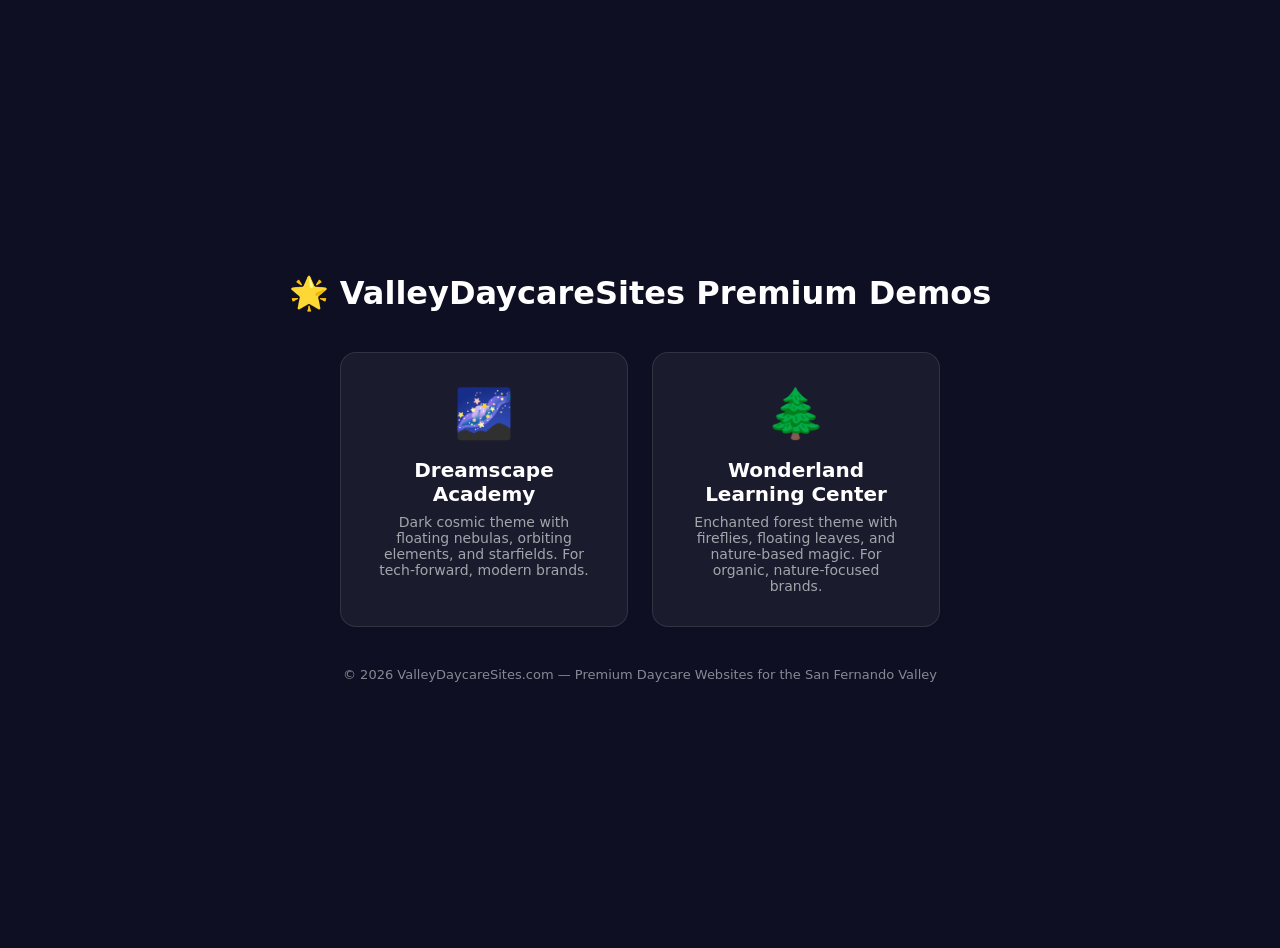
==== index.html @ 2d952af0 "Deploy premium demos: Dreamscape Academy + Wonderland Learning Center - Dark cosmic theme (Dreamscap" ====
<!DOCTYPE html>
<html>
<head>
    <meta charset="UTF-8">
    <meta name="viewport" content="width=device-width, initial-scale=1.0">
    <title>ValleyDaycareSites — Premium Demos</title>
    <style>
        body { font-family: system-ui; background: #0F0F23; color: white; display: flex; flex-direction: column; align-items: center; justify-content: center; min-height: 100vh; margin: 0; padding: 24px; }
        h1 { font-size: 32px; margin-bottom: 40px; text-align: center; }
        .demos { display: grid; grid-template-columns: repeat(2, 1fr); gap: 24px; max-width: 600px; width: 100%; }
        .demo { background: rgba(255,255,255,0.05); border: 1px solid rgba(255,255,255,0.1); border-radius: 16px; padding: 32px; text-align: center; transition: all 0.3s; text-decoration: none; color: white; }
        .demo:hover { transform: translateY(-4px); border-color: rgba(255,255,255,0.3); background: rgba(255,255,255,0.08); }
        .demo h2 { margin: 0 0 8px; font-size: 20px; }
        .demo p { margin: 0; opacity: 0.6; font-size: 14px; }
        .demo .emoji { font-size: 48px; margin-bottom: 16px; display: block; }
        .footer { margin-top: 40px; font-size: 13px; opacity: 0.5; }
        @media (max-width: 600px) { .demos { grid-template-columns: 1fr; } h1 { font-size: 24px; } }
    </style>
</head>
<body>
    <h1>🌟 ValleyDaycareSites Premium Demos</h1>
    <div class="demos">
        <a href="dreamscape-academy/" class="demo">
            <span class="emoji">🌌</span>
            <h2>Dreamscape Academy</h2>
            <p>Dark cosmic theme with floating nebulas, orbiting elements, and starfields. For tech-forward, modern brands.</p>
        </a>
        <a href="wonderland-learning-center/" class="demo">
            <span class="emoji">🌲</span>
            <h2>Wonderland Learning Center</h2>
            <p>Enchanted forest theme with fireflies, floating leaves, and nature-based magic. For organic, nature-focused brands.</p>
        </a>
    </div>
    <p class="footer">© 2026 ValleyDaycareSites.com — Premium Daycare Websites for the San Fernando Valley</p>
</body>
</html>
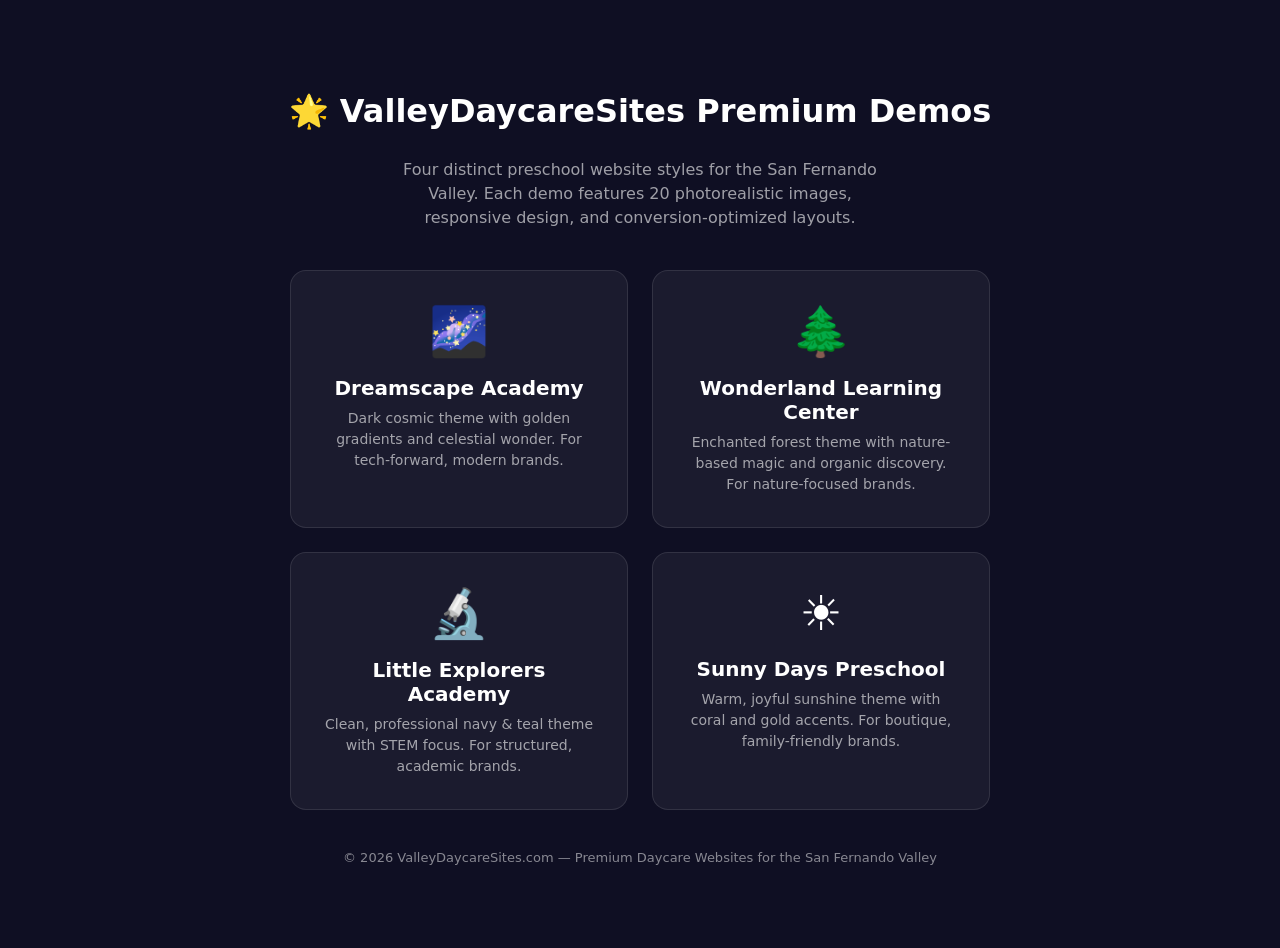
==== commit 6dae7f62: "Add 4 premium preschool demos with photorealistic AI-generated images - Dreamscape Academy: cosmic/g" ====
--- a/index.html
+++ b/index.html
@@ -5,30 +5,105 @@
     <meta name="viewport" content="width=device-width, initial-scale=1.0">
     <title>ValleyDaycareSites — Premium Demos</title>
     <style>
-        body { font-family: system-ui; background: #0F0F23; color: white; display: flex; flex-direction: column; align-items: center; justify-content: center; min-height: 100vh; margin: 0; padding: 24px; }
-        h1 { font-size: 32px; margin-bottom: 40px; text-align: center; }
-        .demos { display: grid; grid-template-columns: repeat(2, 1fr); gap: 24px; max-width: 600px; width: 100%; }
-        .demo { background: rgba(255,255,255,0.05); border: 1px solid rgba(255,255,255,0.1); border-radius: 16px; padding: 32px; text-align: center; transition: all 0.3s; text-decoration: none; color: white; }
-        .demo:hover { transform: translateY(-4px); border-color: rgba(255,255,255,0.3); background: rgba(255,255,255,0.08); }
-        .demo h2 { margin: 0 0 8px; font-size: 20px; }
-        .demo p { margin: 0; opacity: 0.6; font-size: 14px; }
-        .demo .emoji { font-size: 48px; margin-bottom: 16px; display: block; }
-        .footer { margin-top: 40px; font-size: 13px; opacity: 0.5; }
-        @media (max-width: 600px) { .demos { grid-template-columns: 1fr; } h1 { font-size: 24px; } }
+        body {
+            font-family: system-ui, -apple-system, sans-serif;
+            background: #0F0F23;
+            color: white;
+            display: flex;
+            flex-direction: column;
+            align-items: center;
+            justify-content: center;
+            min-height: 100vh;
+            margin: 0;
+            padding: 24px;
+        }
+        h1 {
+            font-size: 32px;
+            margin-bottom: 12px;
+            text-align: center;
+            font-weight: 700;
+        }
+        .subtitle {
+            font-size: 16px;
+            opacity: 0.6;
+            margin-bottom: 40px;
+            text-align: center;
+            max-width: 500px;
+            line-height: 1.5;
+        }
+        .demos {
+            display: grid;
+            grid-template-columns: repeat(2, 1fr);
+            gap: 24px;
+            max-width: 700px;
+            width: 100%;
+        }
+        .demo {
+            background: rgba(255,255,255,0.05);
+            border: 1px solid rgba(255,255,255,0.1);
+            border-radius: 16px;
+            padding: 32px;
+            text-align: center;
+            transition: all 0.3s;
+            text-decoration: none;
+            color: white;
+        }
+        .demo:hover {
+            transform: translateY(-4px);
+            border-color: rgba(255,255,255,0.3);
+            background: rgba(255,255,255,0.08);
+        }
+        .demo h2 {
+            margin: 0 0 8px;
+            font-size: 20px;
+            font-weight: 700;
+        }
+        .demo p {
+            margin: 0;
+            opacity: 0.6;
+            font-size: 14px;
+            line-height: 1.5;
+        }
+        .demo .emoji {
+            font-size: 48px;
+            margin-bottom: 16px;
+            display: block;
+        }
+        .footer {
+            margin-top: 40px;
+            font-size: 13px;
+            opacity: 0.5;
+            text-align: center;
+        }
+        @media (max-width: 600px) {
+            .demos { grid-template-columns: 1fr; }
+            h1 { font-size: 24px; }
+        }
     </style>
 </head>
 <body>
     <h1>🌟 ValleyDaycareSites Premium Demos</h1>
+    <p class="subtitle">Four distinct preschool website styles for the San Fernando Valley. Each demo features 20 photorealistic images, responsive design, and conversion-optimized layouts.</p>
     <div class="demos">
         <a href="dreamscape-academy/" class="demo">
             <span class="emoji">🌌</span>
             <h2>Dreamscape Academy</h2>
-            <p>Dark cosmic theme with floating nebulas, orbiting elements, and starfields. For tech-forward, modern brands.</p>
+            <p>Dark cosmic theme with golden gradients and celestial wonder. For tech-forward, modern brands.</p>
         </a>
         <a href="wonderland-learning-center/" class="demo">
             <span class="emoji">🌲</span>
             <h2>Wonderland Learning Center</h2>
-            <p>Enchanted forest theme with fireflies, floating leaves, and nature-based magic. For organic, nature-focused brands.</p>
+            <p>Enchanted forest theme with nature-based magic and organic discovery. For nature-focused brands.</p>
+        </a>
+        <a href="little-explorers-academy/" class="demo">
+            <span class="emoji">🔬</span>
+            <h2>Little Explorers Academy</h2>
+            <p>Clean, professional navy & teal theme with STEM focus. For structured, academic brands.</p>
+        </a>
+        <a href="sunny-days-preschool/" class="demo">
+            <span class="emoji">☀️</span>
+            <h2>Sunny Days Preschool</h2>
+            <p>Warm, joyful sunshine theme with coral and gold accents. For boutique, family-friendly brands.</p>
         </a>
     </div>
     <p class="footer">© 2026 ValleyDaycareSites.com — Premium Daycare Websites for the San Fernando Valley</p>
